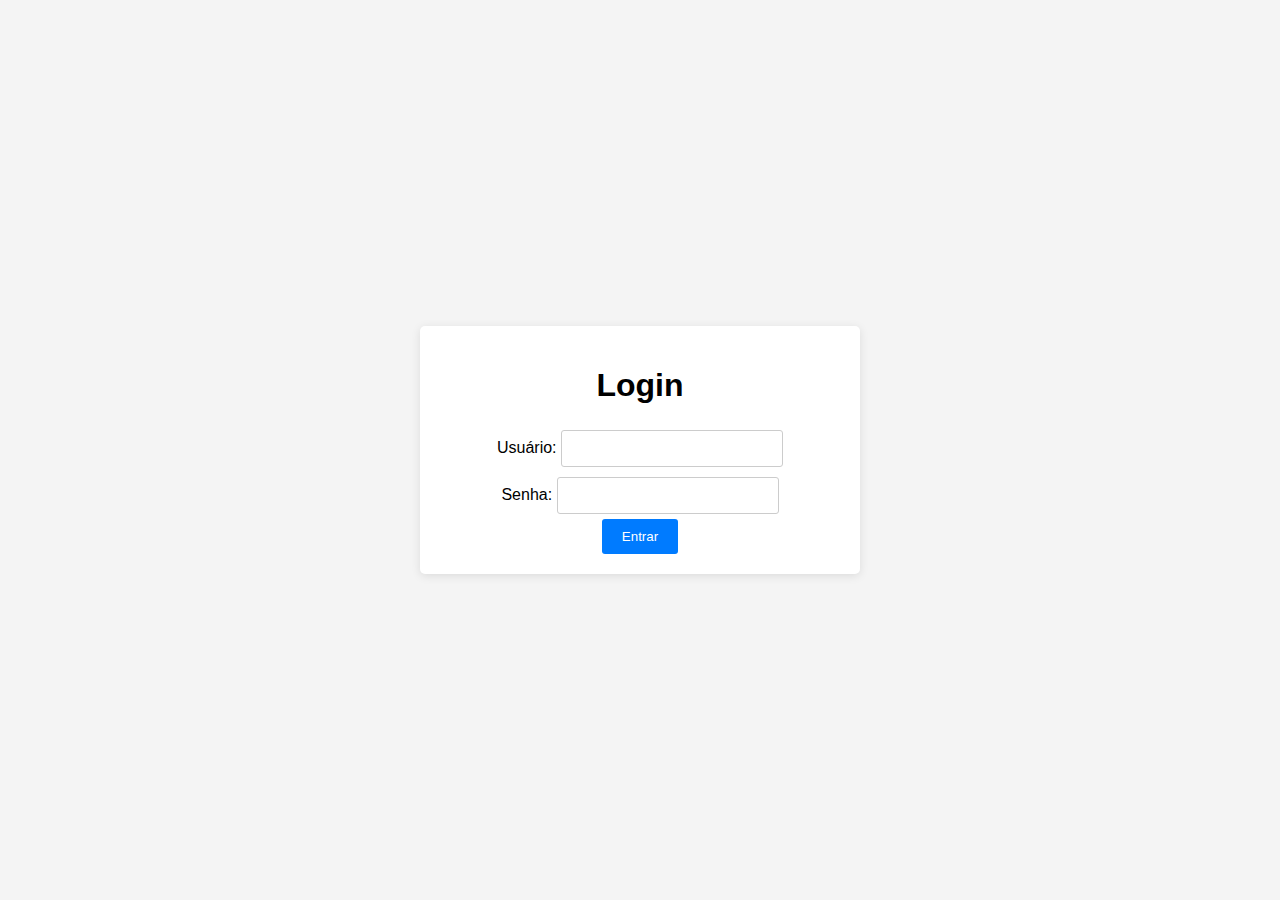
==== index.html @ de074e85 "Initial commit" ====
<!DOCTYPE html>
<html lang="pt-br">
<head>
  <meta charset="UTF-8">
  <meta name="viewport" content="width=device-width, initial-scale=1.0">
  <link rel="stylesheet" href="styles.css">
  <title>Página de Login</title>
</head>
<body>
  <div class="container">
    <h1>Login</h1>
    <form id="login-form">
      <div class="form-box">
        <label for="username">Usuário:</label>
        <input type="text" id="username" name="username" required>
      </div>
      <div class="form-box">
        <label for="password">Senha:</label>
        <input type="password" id="password" name="password" required>
      </div>
      <button type="submit">Entrar</button>
    </form>
  </div>
  
  <script src="script.js"></script>
</body>
</html>
---- styles.css ----
body {
    font-family: Arial, sans-serif;
    background-color: #f4f4f4;
    margin: 0;
    display: flex;
    justify-content: center;
    align-items: center;
    height: 100vh;
  }
  
  .container {
    min-width:400px;
    background-color: #fff;
    padding: 20px;
    border-radius: 5px;
    box-shadow: 0 2px 10px rgba(0, 0, 0, 0.1);
    text-align: center;
  }
  
  input {
    width: 50%;
    padding: 10px;
    margin: 5px 0;
    border: 1px solid #ccc;
    border-radius: 3px;
  }
  
  button {
    background-color: #007bff;
    color: #fff;
    border: none;
    padding: 10px 20px;
    border-radius: 3px;
    cursor: pointer;
  }
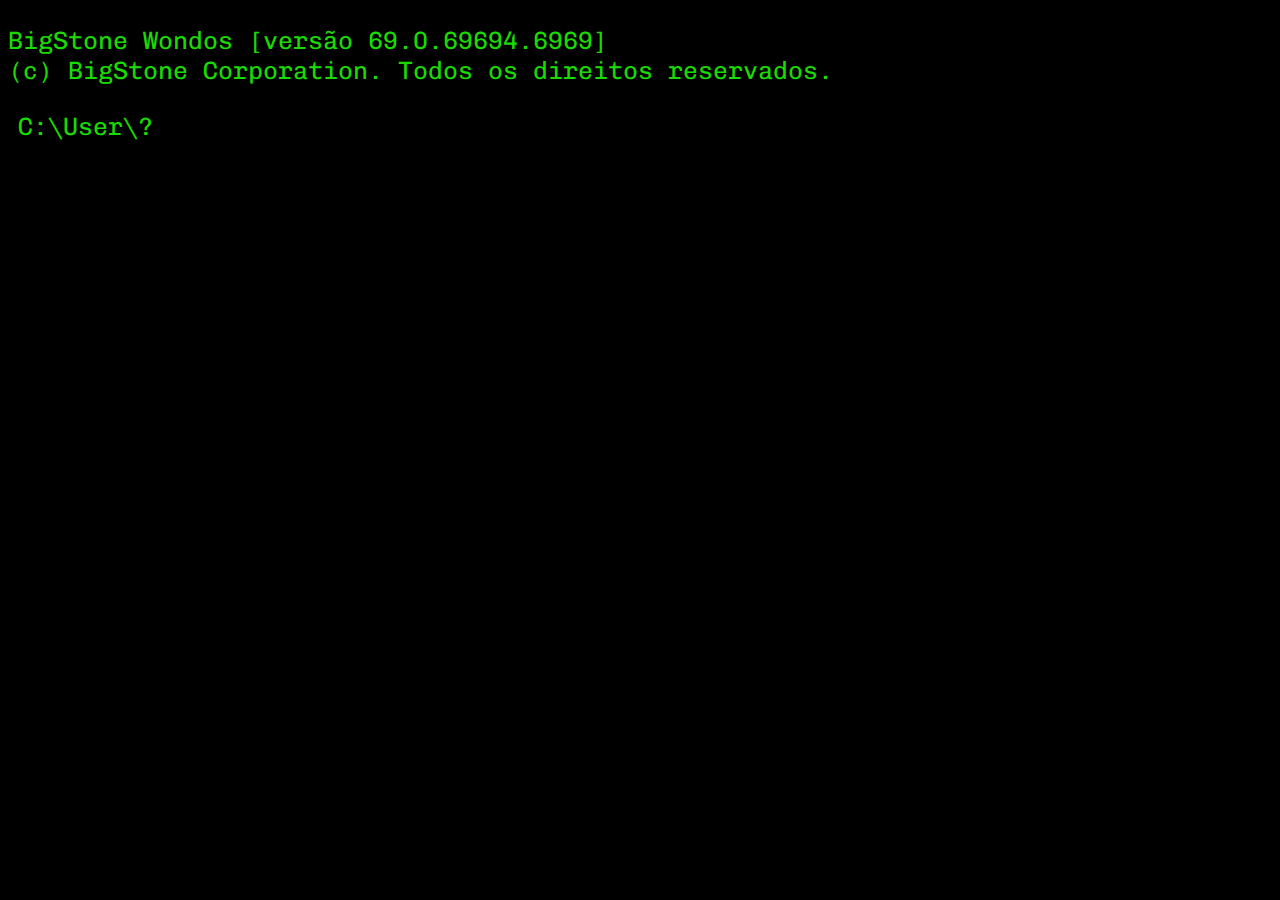
==== commit 9cc8069e: "mudado o estilo completo da area inicial" ====
--- a/index.html
+++ b/index.html
@@ -7,20 +7,22 @@
   <title>Página de Login</title>
 </head>
 <body>
-  <div class="container">
-    <h1>Login</h1>
-    <form id="login-form">
-      <div class="form-box">
-        <label for="username">Usuário:</label>
-        <input type="text" id="username" name="username" required>
-      </div>
-      <div class="form-box">
-        <label for="password">Senha:</label>
-        <input type="password" id="password" name="password" required>
-      </div>
-      <button type="submit">Entrar</button>
-    </form>
-  </div>
+    <main id="console">
+        
+        <p>BigStone Wondos [versão 69.0.69694.6969]<br>
+            (c) BigStone Corporation. Todos os direitos reservados.</p>
+        <form id="login-form">
+          <div class="box" id="username_box">
+            <label for="username">C:\User\?</label>
+            <input id="username" name="username" class="blinking-cursor campo" required type="text">
+          </div>
+          <div class="box hide" id="password_box">
+            <label for="password">C:\User\Umbrela\Password:</label>
+            <input id="password" name="password" class="blinking-cursor campo" required type="password">
+          </div>
+        </form>
+        <script src="script.js"></script>
+    </main>
   
   <script src="script.js"></script>
 </body>
--- a/styles.css
+++ b/styles.css
@@ -1,36 +1,63 @@
+@import url('https://fonts.googleapis.com/css2?family=Chivo+Mono&display=swap');
+* {
+    font-family: 'Chivo Mono', monospace;
+}
+
 body {
-    font-family: Arial, sans-serif;
-    background-color: #f4f4f4;
-    margin: 0;
-    display: flex;
-    justify-content: center;
+    background-color: black;
+    color: #1adb00;
+}
+.hide{
+    display: none;
+}
+#console {
+    font-size: 25px;
+}
+
+.campo {
+    font-size: 25px;
+    background-color: #000;
+    border: 0;
+    color: #1adb00;
+    display: inline-block;
+    position: relative; /* Adicione esta linha */
+}
+
+.campo::after {
+  content: "";
+  width: 5px;
+  height: 20px;
+  background: #ec7fff;
+  display: inline-block;
+  position: absolute;
+  animation: cursor-blink 1.5s steps(2) infinite;
+  animation-play-state: paused; /* Adicione esta linha */
+}
+
+
+textarea:focus,
+input:focus {
+    box-shadow: 0 0 0 0;
+    outline: 0;
+}
+
+.box {
+    padding: 0 50px 0 10px;
+}
+
+.box input {
     align-items: center;
-    height: 100vh;
-  }
-  
-  .container {
-    min-width:400px;
-    background-color: #fff;
-    padding: 20px;
-    border-radius: 5px;
-    box-shadow: 0 2px 10px rgba(0, 0, 0, 0.1);
-    text-align: center;
-  }
-  
-  input {
-    width: 50%;
-    padding: 10px;
-    margin: 5px 0;
-    border: 1px solid #ccc;
-    border-radius: 3px;
-  }
-  
-  button {
-    background-color: #007bff;
-    color: #fff;
-    border: none;
-    padding: 10px 20px;
-    border-radius: 3px;
-    cursor: pointer;
-  }
-  +    gap: 2px;
+}
+
+@keyframes cursor-blink {
+    0% {
+        opacity: 0;
+    }
+    50% {
+        opacity: 0;
+    }
+    100% {
+        opacity: 1;
+    }
+}
